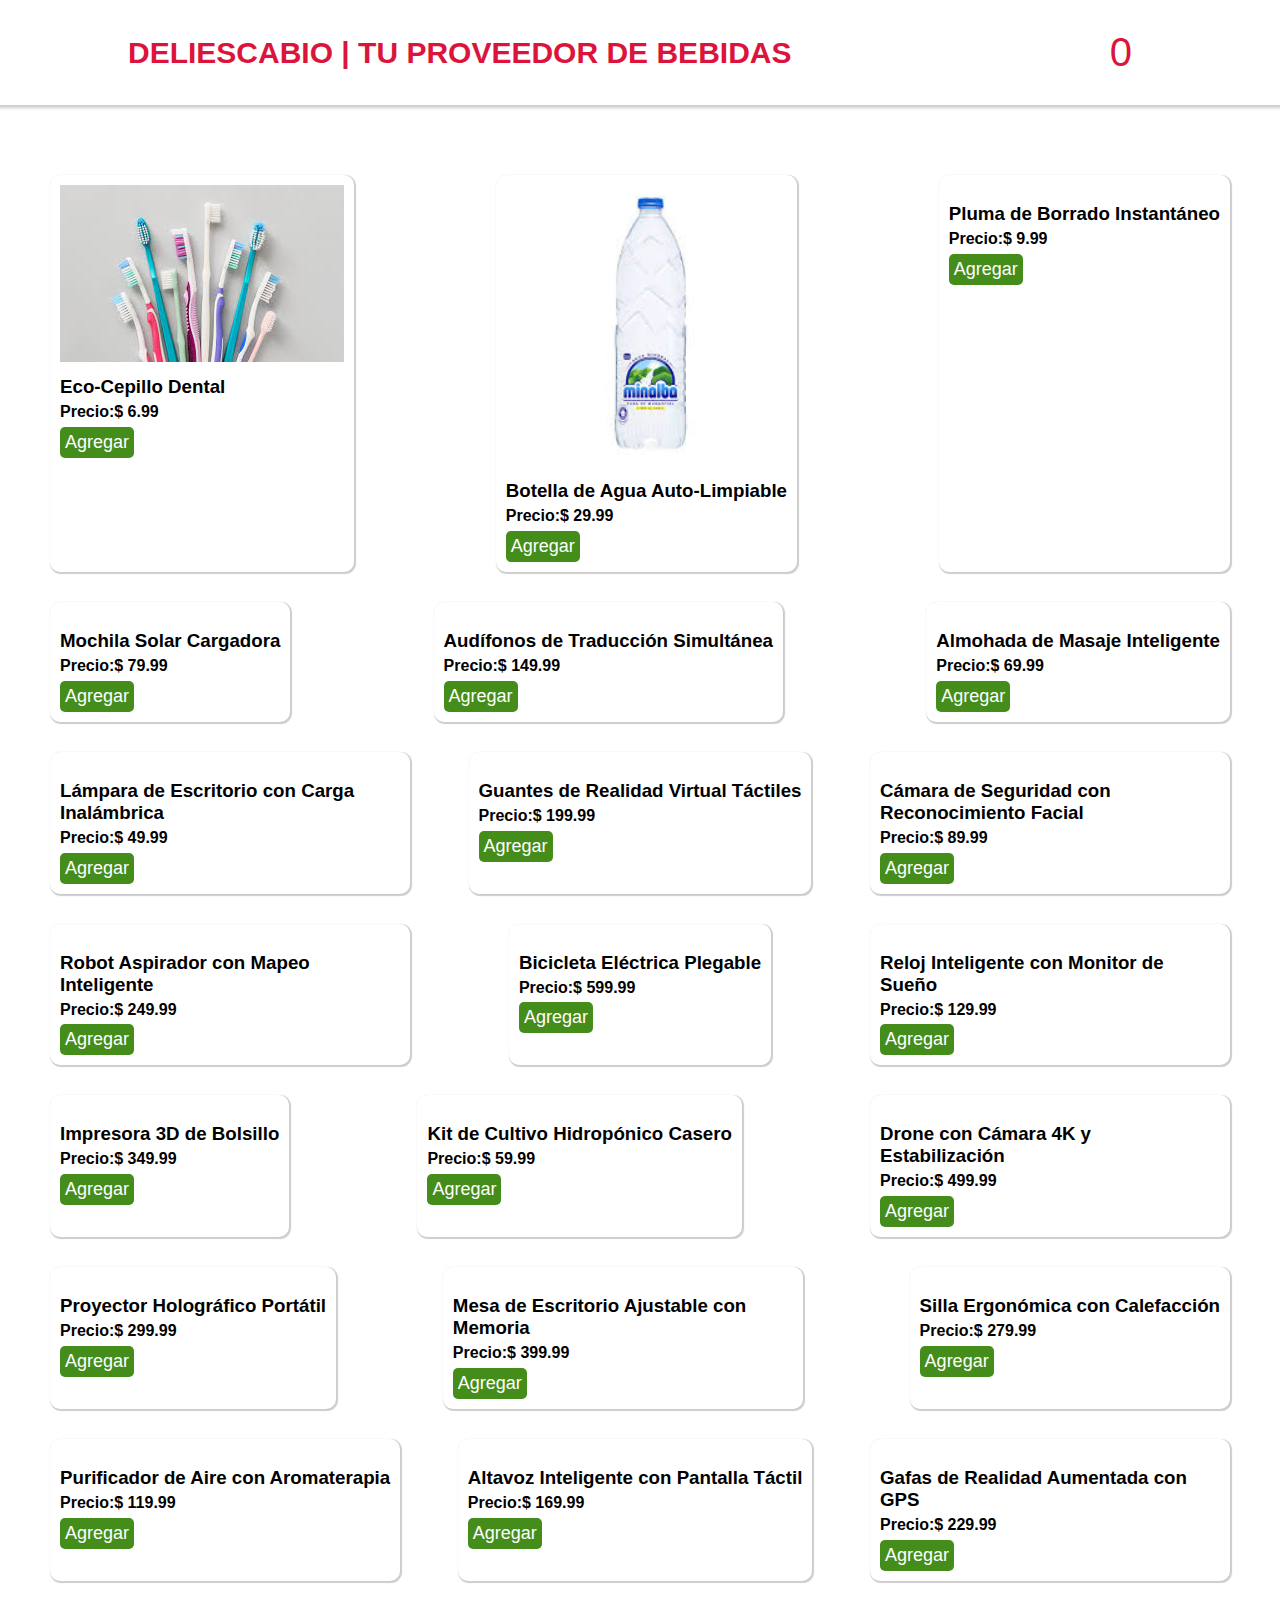
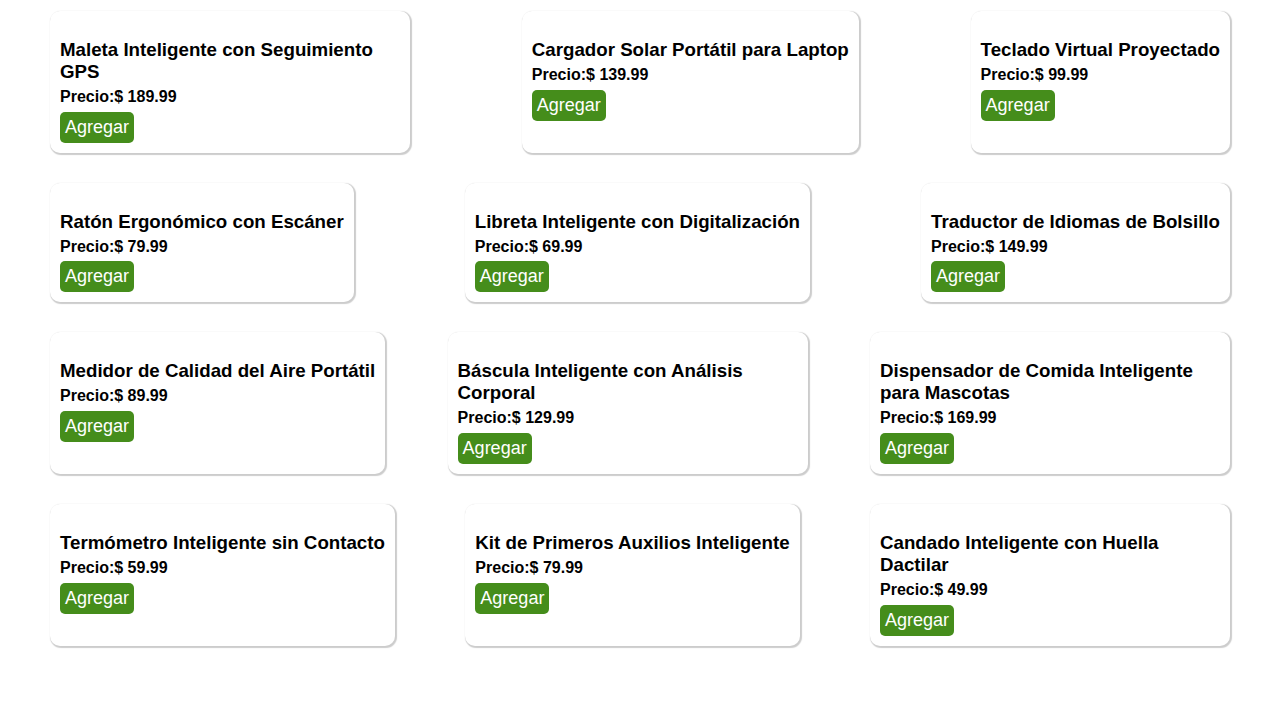
==== index.html @ 5456f732 "initial commit" ====
<!DOCTYPE html>
<html lang="es">

<head>
  <meta charset="UTF-8">
  <meta http-equiv="X-UA-Compatible" content="IE=edge">
  <meta name="viewport" content="width=device-width, initial-scale=1.0">
  <title>Binary Shop</title>
  <!-- <script src="https://kit.fontawesome.com/df59baf6b8.js" crossorigin="anonymous"></script>
  <link rel="preconnect" href="https://fonts.googleapis.com">
  <link rel="preconnect" href="https://fonts.gstatic.com" crossorigin>
  <link href="https://fonts.googleapis.com/css2?family=Poppins:wght@300;400;900&display=swap" rel="stylesheet"> -->
  <link rel="stylesheet" href="styles.css">
  <script defer src="stock.js"></script>
  <script defer src="modal.js"></script>
</head>

<body>
  <header>
    <h1 id="titulo" class="titulo">DeliEscabio | Tu proveedor de bebidas</h1>
    <button id="boton-carrito"><i class="fas fa-shopping-cart"></i><span id="contadorCarrito">0</span></button>
  </header>


  <main id="contenedor-productos">

  </main>

  <div class="modal-contenedor">
    <div class="modal-carrito">
      <h3>Carrito</h3>
      <button id="carritoCerrar"><i class="fas fa-times-circle"></i></button>
      <div id="carrito-contenedor">

      </div>
      <p class="precioProducto">Precio total: $<span id="precioTotal">0</span></p>
      <button id="vaciar-carrito" class="boton-agregar">Vaciar carrito</button>
    </div>
  </div>
  <script type="module" src="app.js"></script>
  <script type="module" src="./getProducts.js"></script>
</body>

</html>
---- styles.css ----
* {
  margin: 0;
  padding: 0;
  box-sizing: border-box;
  background-color: 'fafafa';
}

body {
  font-family: 'Poppins', sans-serif;
}
img {
  width: 100%;
  margin-bottom: 10px;
}
header {
  display: flex;
  justify-content: space-between;
  align-items: center;
  padding: 20px 10%;
  box-shadow: 0px 0px 3px 3px rgba(0, 0, 0, 0.2);
  margin-bottom: 20px;
}
h1 {
  color: crimson;
  text-transform: uppercase;
  font-weight: 700;
  font-size: 30px;
}
#boton-carrito {
  border: none;
  color: crimson;
  font-family: 'Poppins', sans-serif;
  font-size: 40px;
  background-color: white;
  border-radius: 50%;
  padding: 10px 20px;
  transition: all 0.3s;
}
#boton-carrito:hover {
  cursor: pointer;
  color: white;
  background-color: crimson;
}
#boton-carrito:focus {
  outline: none;
}

#contenedor-productos {
  max-width: 1200px;
  margin: 60px auto;
  display: flex;
  justify-content: space-between;
  flex-wrap: wrap;
}

p {
  line-height: 1.8;
}
.producto {
  max-width: 30%;
  padding: 10px;
  margin: 10px;
  margin-bottom: 20px;
  box-shadow: 1px 1px 1px 1px rgba(0, 0, 0, 0.2);
  border-radius: 10px;
}

.descripcion {
  font-size: 10pt;
  line-height: 12pt;
  font-weight: 300;
}

.precioProducto {
  font-weight: 700;
}
.boton-agregar {
  background-color: rgb(69, 141, 27);
  color: white;
  font-size: 18px;
  font-family: 'Poppins', sans-serif;
  font-weight: 400;
  padding: 5px;
  border: none;
  border-radius: 5px;
}
.boton-agregar:hover {
  cursor: pointer;
  font-weight: 900;
}
.boton-agregar:focus {
  outline: none;
}

.modal-contenedor {
  position: fixed;
  top: 0;
  width: 100%;
  height: 100vh;
  background-color: rgba(0, 0, 0, 0.3);
  display: flex;
  justify-content: center;
  align-items: center;
  transition: all 0.5s;
  opacity: 0;
  visibility: hidden;
}

.modal-active {
  opacity: 1;
  visibility: visible;
}

.modal-carrito {
  position: relative;
  background-color: white;
  min-width: 500px;
  padding: 20px;
  margin-top: -100%;
  transition: all 0.5s;
}

.modal-active .modal-carrito {
  margin-top: 0;
}

.modal-carrito h3 {
  color: crimson;
  padding-bottom: 5px;
}
.modal-carrito #carritoCerrar {
  position: absolute;
  top: 15px;
  right: 15px;
  font-size: 20px;
  color: crimson;
  border: none;
  background-color: white;
}
.modal-carrito #carritoCerrar:hover {
  cursor: pointer;
}
.modal-carrito #carritoCerrar:focus {
  outline: none;
}
.modal-carrito .precioProducto {
  padding-top: 10px;
}

.productoEnCarrito {
  border-left: 5px solid #fafafa;
  border-bottom-left-radius: 3px;
  border-top-left-radius: 3px;
  margin: 5px 0;
  padding: 5px 10px;
  display: flex;
  justify-content: space-between;
}
.productoEnCarrito:hover {
  border-left: 5px solid crimson;
}

.boton-eliminar {
  background-color: white;
  color: red;
  border: none;
  font-size: 20px;
}

.boton-eliminar:hover {
  cursor: pointer;
}
.boton-eliminar:focus {
  outline: none;
}
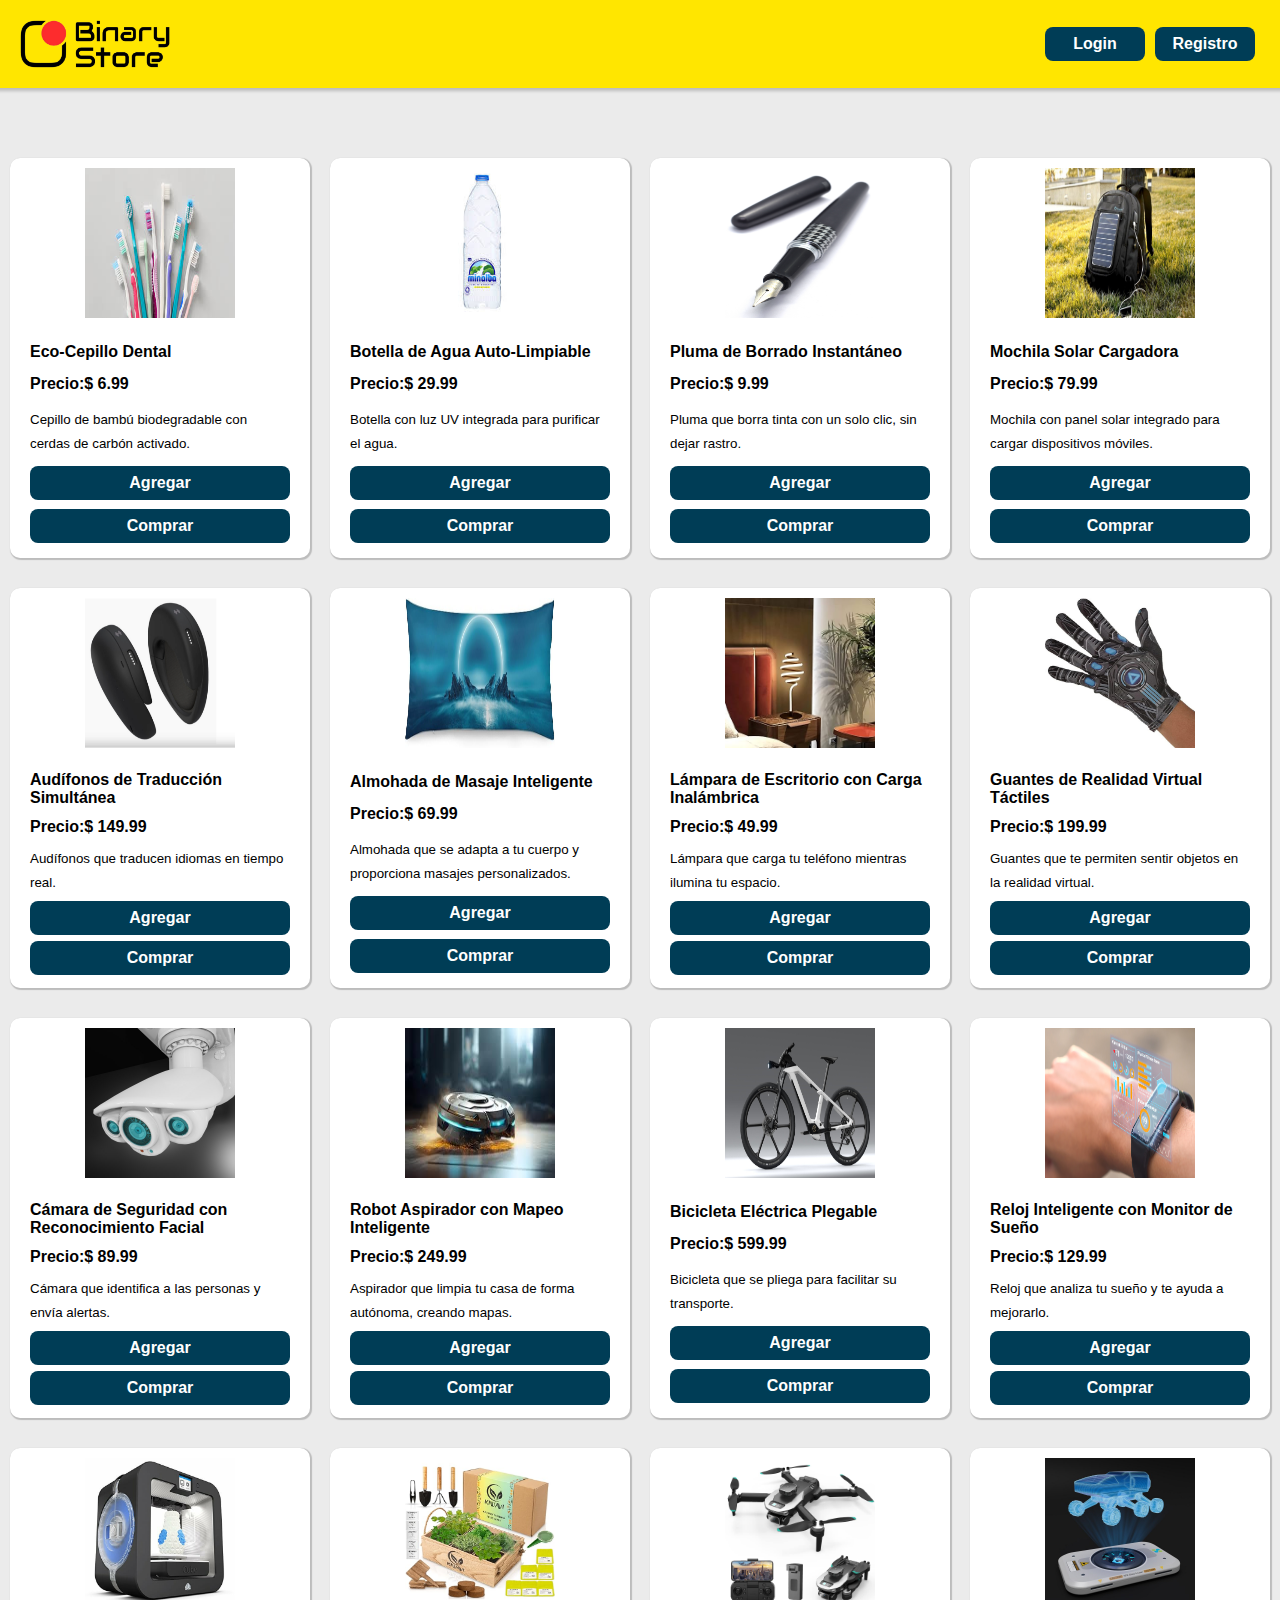
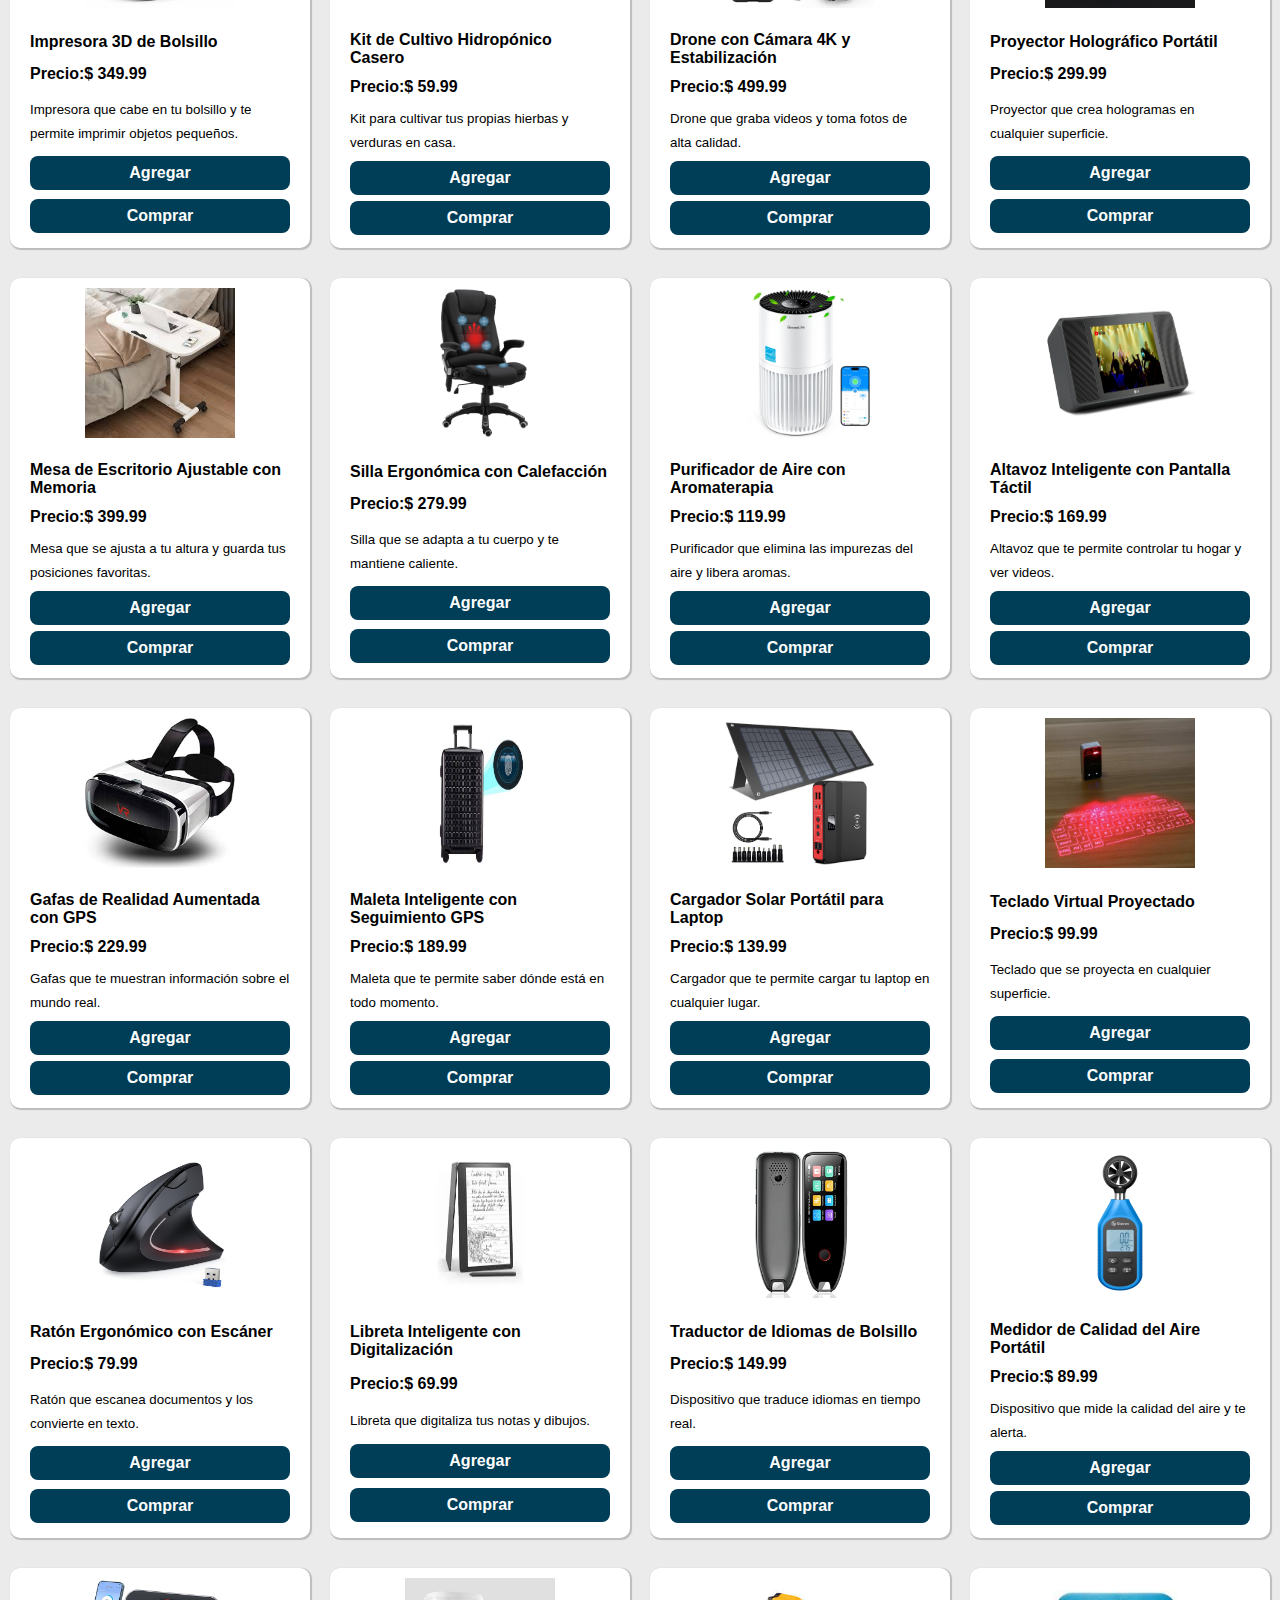
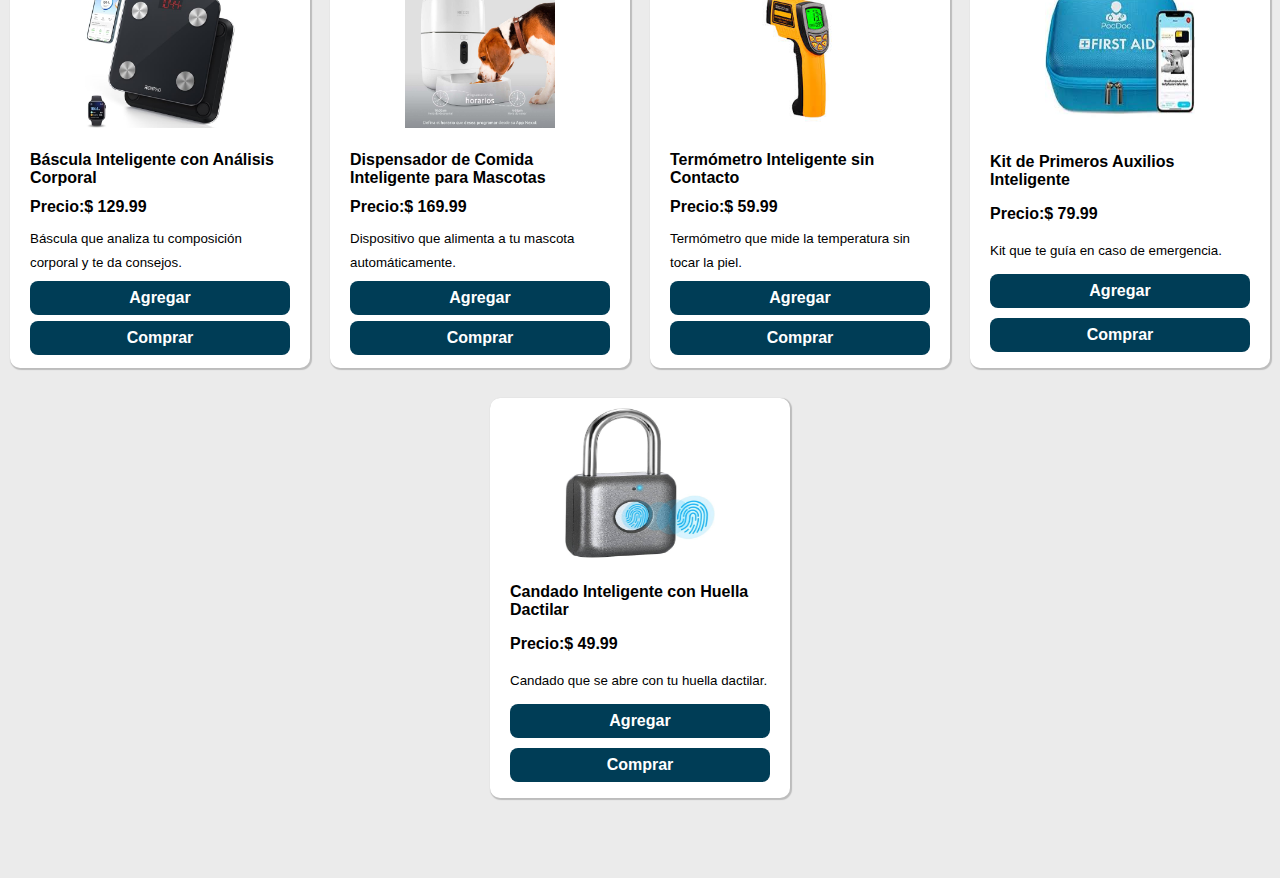
==== commit 7c1178e5: "advances" ====
--- a/index.html
+++ b/index.html
@@ -6,19 +6,19 @@
   <meta http-equiv="X-UA-Compatible" content="IE=edge">
   <meta name="viewport" content="width=device-width, initial-scale=1.0">
   <title>Binary Shop</title>
-  <!-- <script src="https://kit.fontawesome.com/df59baf6b8.js" crossorigin="anonymous"></script>
-  <link rel="preconnect" href="https://fonts.googleapis.com">
-  <link rel="preconnect" href="https://fonts.gstatic.com" crossorigin>
-  <link href="https://fonts.googleapis.com/css2?family=Poppins:wght@300;400;900&display=swap" rel="stylesheet"> -->
-  <link rel="stylesheet" href="styles.css">
+  <link rel="stylesheet" href="styles/styles.css">
+  <link rel="stylesheet" href="styles/card.css">
+  <link rel="stylesheet" href="styles/headers.css">
+
+
   <script defer src="stock.js"></script>
   <script defer src="modal.js"></script>
 </head>
 
 <body>
-  <header>
-    <h1 id="titulo" class="titulo">DeliEscabio | Tu proveedor de bebidas</h1>
-    <button id="boton-carrito"><i class="fas fa-shopping-cart"></i><span id="contadorCarrito">0</span></button>
+  <header class="headerAuth">
+    <img src="./assets/logo-full.png" alt="binary-shop" id="binary-shop">
+    <div><button class="baseBtn">Login</button><button class="baseBtn">Registro</button></div>
   </header>
 
 
--- a/styles/styles.css
+++ b/styles/styles.css
@@ -0,0 +1,145 @@
+* {
+  margin: 0;
+  padding: 0;
+  box-sizing: border-box;
+  background-color: 'fafafa';
+}
+
+:root {
+  --background: #ebebeb;
+  --normalWhite: #fff;
+  --normalBlack: #000;
+  --hoverCard: #e5f1fd;
+  --headerBg: #ffe600;
+  --primaryBlue: #003d56;
+  --primaryBlueHover: #0b78a5;
+}
+
+body {
+  font-family: 'Poppins', sans-serif;
+  background-color: var(--background);
+}
+
+.baseBtn {
+  text-decoration: none;
+  color: var(--normalWhite);
+  transition: 0.3s;
+  background-color: var(--primaryBlue);
+  border: none;
+  border-radius: 8px;
+  padding: 8px 16px;
+  font-weight: bold;
+  cursor: pointer;
+  font-size: 16px;
+}
+
+.baseBtn:hover {
+  background-color: var(--primaryBlueHover);
+}
+
+/* h1 {
+  color: crimson;
+  text-transform: uppercase;
+  font-weight: 700;
+  font-size: 30px;
+} */
+#boton-carrito {
+  border: none;
+  color: crimson;
+  font-family: 'Poppins', sans-serif;
+  font-size: 40px;
+  background-color: white;
+  border-radius: 50%;
+  padding: 10px 20px;
+  transition: all 0.3s;
+}
+#boton-carrito:hover {
+  cursor: pointer;
+  color: white;
+  background-color: crimson;
+}
+#boton-carrito:focus {
+  outline: none;
+}
+
+.modal-contenedor {
+  position: fixed;
+  top: 0;
+  width: 100%;
+  height: 100vh;
+  background-color: rgba(0, 0, 0, 0.3);
+  display: flex;
+  justify-content: center;
+  align-items: center;
+  transition: all 0.5s;
+  opacity: 0;
+  visibility: hidden;
+}
+
+.modal-active {
+  opacity: 1;
+  visibility: visible;
+}
+
+.modal-carrito {
+  position: relative;
+  background-color: white;
+  min-width: 500px;
+  padding: 20px;
+  margin-top: -100%;
+  transition: all 0.5s;
+}
+
+.modal-active .modal-carrito {
+  margin-top: 0;
+}
+
+.modal-carrito h3 {
+  color: crimson;
+  padding-bottom: 5px;
+}
+.modal-carrito #carritoCerrar {
+  position: absolute;
+  top: 15px;
+  right: 15px;
+  font-size: 20px;
+  color: crimson;
+  border: none;
+  background-color: white;
+}
+.modal-carrito #carritoCerrar:hover {
+  cursor: pointer;
+}
+.modal-carrito #carritoCerrar:focus {
+  outline: none;
+}
+.modal-carrito .precioProducto {
+  padding-top: 10px;
+}
+
+.productoEnCarrito {
+  border-left: 5px solid #fafafa;
+  border-bottom-left-radius: 3px;
+  border-top-left-radius: 3px;
+  margin: 5px 0;
+  padding: 5px 10px;
+  display: flex;
+  justify-content: space-between;
+}
+.productoEnCarrito:hover {
+  border-left: 5px solid crimson;
+}
+
+.boton-eliminar {
+  background-color: white;
+  color: red;
+  border: none;
+  font-size: 20px;
+}
+
+.boton-eliminar:hover {
+  cursor: pointer;
+}
+.boton-eliminar:focus {
+  outline: none;
+}
--- a/styles/card.css
+++ b/styles/card.css
@@ -0,0 +1,77 @@
+.cardImage {
+  display: flex;
+  justify-content: center;
+  align-items: center;
+  img {
+    height: 150px;
+    width: 150px;
+    margin-bottom: 10px;
+  }
+}
+
+#contenedor-productos {
+  /* max-width: 1200px; */
+  margin: 60px auto;
+  display: flex;
+  justify-content: center;
+  flex-wrap: wrap;
+}
+
+.producto {
+  width: 300px;
+  height: 400px;
+  overflow: hidden;
+  padding: 10px;
+  margin: 10px;
+  margin-bottom: 20px;
+  box-shadow: 1px 1px 1px 1px rgba(0, 0, 0, 0.2);
+  border-radius: 10px;
+  background-color: var(--normalWhite);
+  /* cursor: pointer; */
+  p {
+    line-height: 1.8;
+  }
+  transition: 0.3s;
+}
+
+/* .producto:hover {
+  box-shadow: 1px 1px 1px 1px rgba(0, 0, 0, 0.4);
+  background-color: var(--hoverCard)
+} */
+
+
+.descripcion {
+  font-size: 10pt;
+  line-height: 12pt;
+  font-weight: 300;
+}
+
+.precioProducto {
+  font-weight: 700;
+}
+.boton-agregar {
+  background-color: rgb(69, 141, 27);
+  color: white;
+  font-size: 18px;
+  font-family: 'Poppins', sans-serif;
+  font-weight: 400;
+  padding: 5px;
+  border: none;
+  border-radius: 5px;
+}
+.boton-agregar:hover {
+  cursor: pointer;
+  font-weight: 900;
+}
+.boton-agregar:focus {
+  outline: none;
+}
+
+
+.cardInfo {
+  display: flex;
+  flex-direction: column;
+  justify-content: space-around;
+  padding: 10px;
+  height: 230px;
+}--- a/styles/headers.css
+++ b/styles/headers.css
@@ -0,0 +1,17 @@
+
+.headerAuth {
+  display: flex;
+  justify-content: space-between;
+  align-items: center;
+  padding: 20px;
+  box-shadow: 0px 0px 3px 3px rgba(0, 0, 0, 0.2);
+  margin-bottom: 20px;
+  background-color: var(--headerBg);
+  img {
+    width: 150px;
+  }
+  button {
+    width: 100px;
+    margin: 5px;
+  }
+}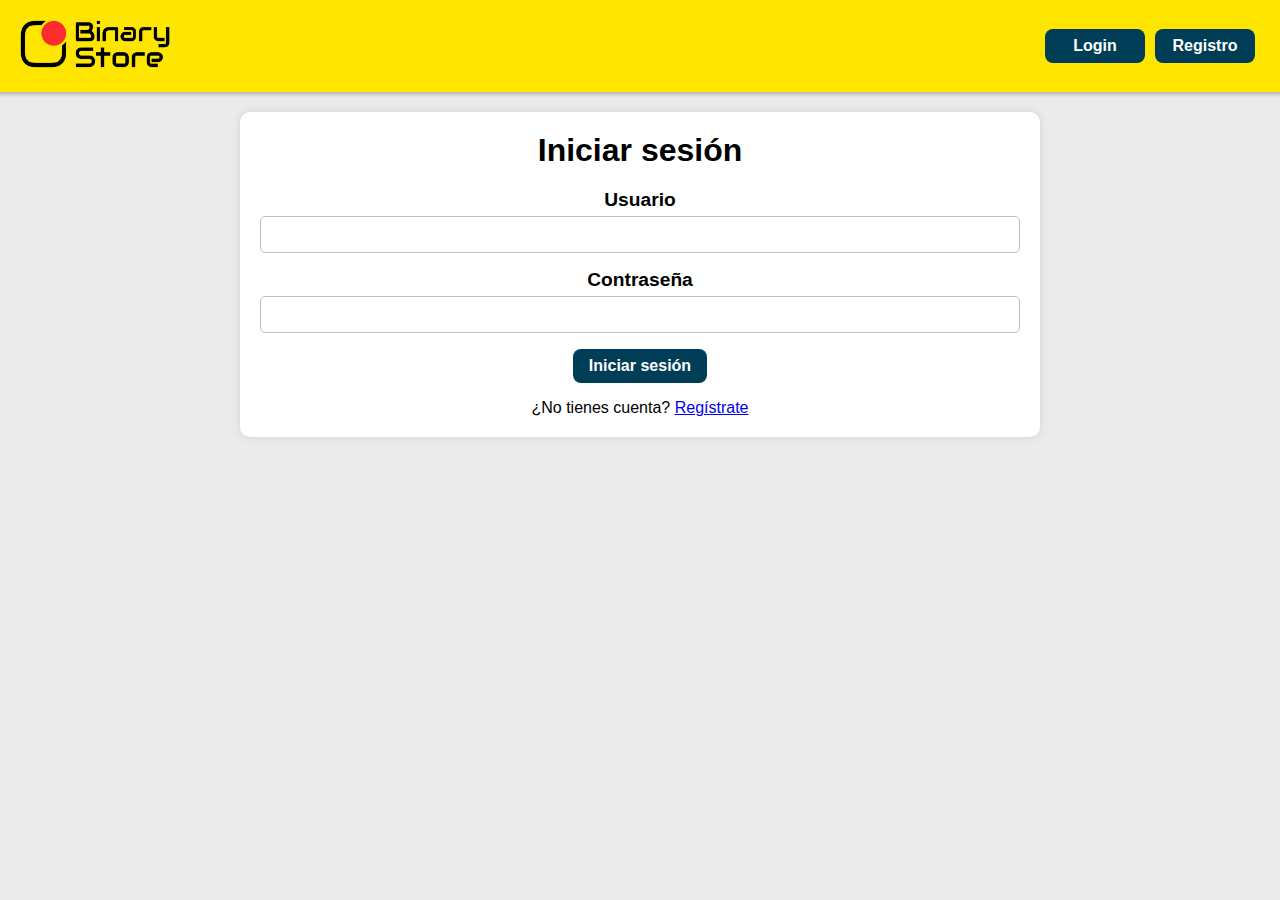
==== commit 0721cea6: "advances" ====
--- a/index.html
+++ b/index.html
@@ -9,16 +9,12 @@
   <link rel="stylesheet" href="styles/styles.css">
   <link rel="stylesheet" href="styles/card.css">
   <link rel="stylesheet" href="styles/headers.css">
-
-
-  <script defer src="stock.js"></script>
-  <script defer src="modal.js"></script>
 </head>
 
 <body>
-  <header class="headerAuth">
-    <img src="./assets/logo-full.png" alt="binary-shop" id="binary-shop">
-    <div><button class="baseBtn">Login</button><button class="baseBtn">Registro</button></div>
+  <header id="header">
+
+
   </header>
 
 
@@ -29,7 +25,7 @@
   <div class="modal-contenedor">
     <div class="modal-carrito">
       <h3>Carrito</h3>
-      <button id="carritoCerrar"><i class="fas fa-times-circle"></i></button>
+      <button id="carritoCerrar"></button>
       <div id="carrito-contenedor">
 
       </div>
@@ -37,8 +33,7 @@
       <button id="vaciar-carrito" class="boton-agregar">Vaciar carrito</button>
     </div>
   </div>
-  <script type="module" src="app.js"></script>
-  <script type="module" src="./getProducts.js"></script>
+  <script type="module" src="./scripts/app.js"></script>
 </body>
 
 </html>--- a/styles/styles.css
+++ b/styles/styles.css
@@ -13,6 +13,7 @@
   --headerBg: #ffe600;
   --primaryBlue: #003d56;
   --primaryBlueHover: #0b78a5;
+  --inputBorder: #bec0c6;
 }
 
 body {
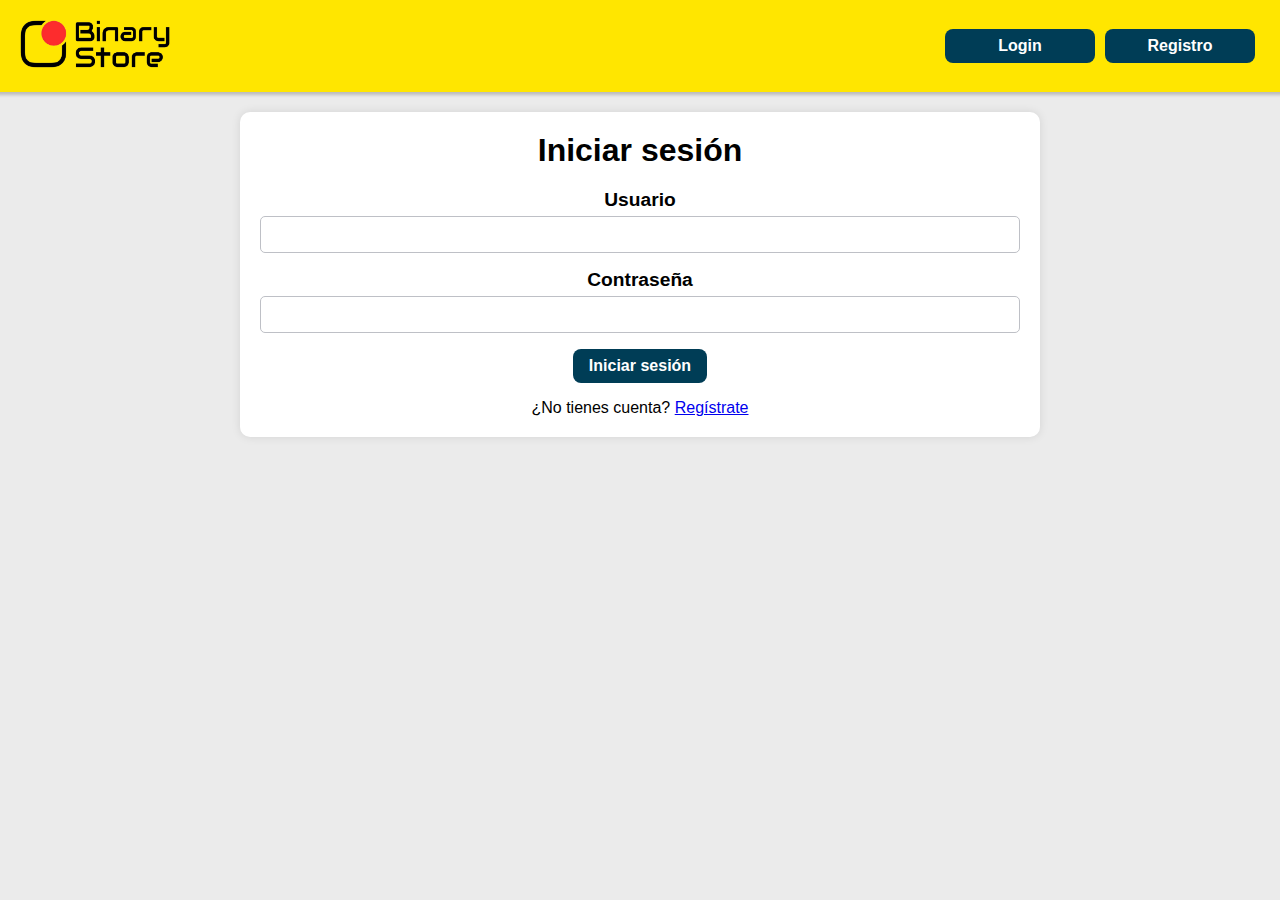
==== commit 31330a30: "advances" ====
--- a/index.html
+++ b/index.html
@@ -13,27 +13,9 @@
 
 <body>
   <header id="header">
-
-
   </header>
-
-
   <main id="contenedor-productos">
-
   </main>
-
-  <div class="modal-contenedor">
-    <div class="modal-carrito">
-      <h3>Carrito</h3>
-      <button id="carritoCerrar"></button>
-      <div id="carrito-contenedor">
-
-      </div>
-      <p class="precioProducto">Precio total: $<span id="precioTotal">0</span></p>
-      <button id="vaciar-carrito" class="boton-agregar">Vaciar carrito</button>
-    </div>
-  </div>
   <script type="module" src="./scripts/app.js"></script>
 </body>
-
 </html>--- a/styles/card.css
+++ b/styles/card.css
@@ -15,6 +15,15 @@
   display: flex;
   justify-content: center;
   flex-wrap: wrap;
+}
+
+.cartButtons {
+  display: flex;
+  justify-content: space-between;
+  align-items: center;
+  button {
+    width: 100px;
+  }
 }
 
 .producto {
@@ -41,13 +50,12 @@
 
 
 .descripcion {
-  font-size: 10pt;
-  line-height: 12pt;
-  font-weight: 300;
+  font-size: 12px;
 }
 
 .precioProducto {
-  font-weight: 700;
+font-size: 12px;
+font-weight: bold;
 }
 .boton-agregar {
   background-color: rgb(69, 141, 27);
--- a/styles/headers.css
+++ b/styles/headers.css
@@ -11,7 +11,7 @@
     width: 150px;
   }
   button {
-    width: 100px;
+    min-width: 150px;
     margin: 5px;
   }
 }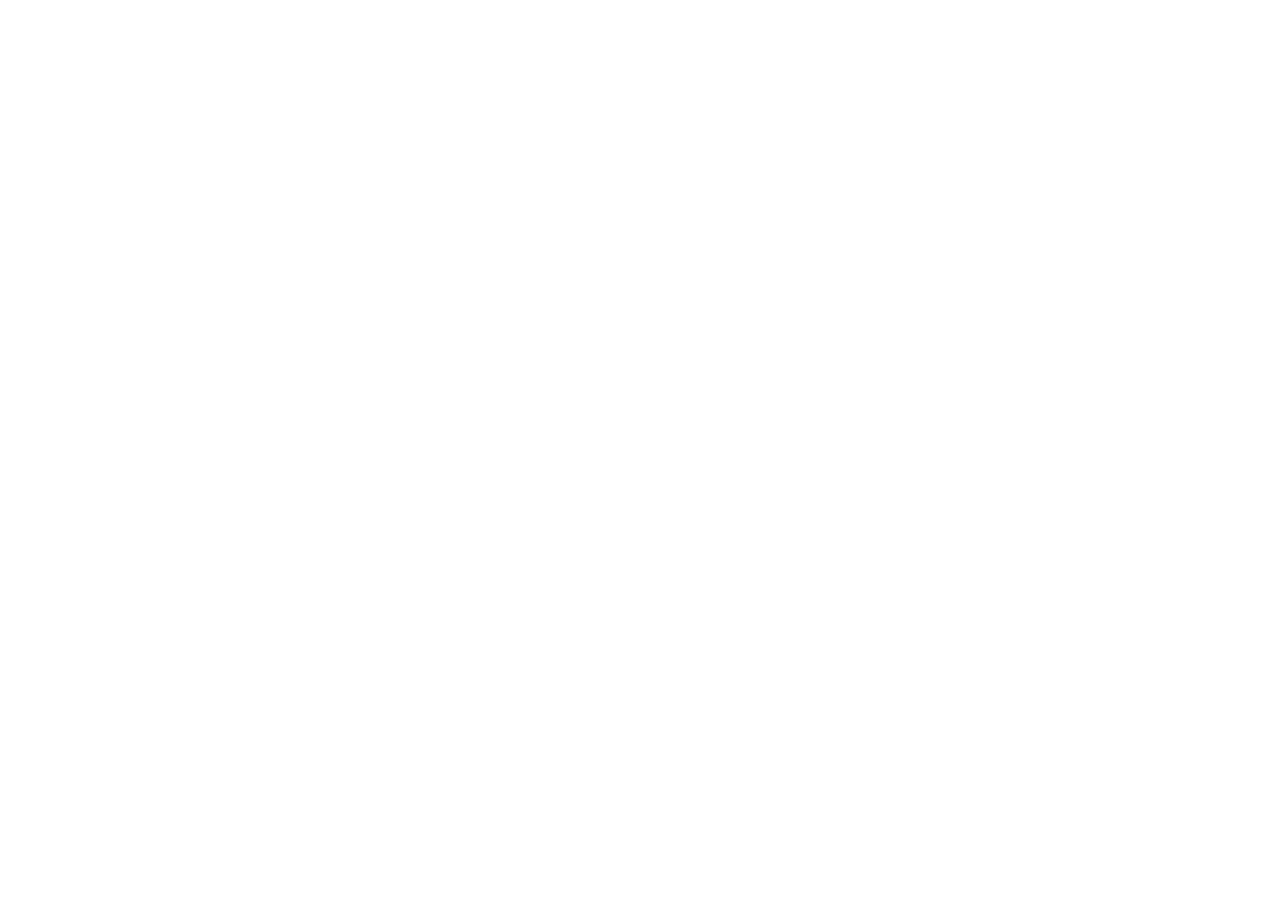
==== commit 56b8efcf: "test" ====
--- a/index.html
+++ b/index.html
@@ -6,9 +6,9 @@
   <meta http-equiv="X-UA-Compatible" content="IE=edge">
   <meta name="viewport" content="width=device-width, initial-scale=1.0">
   <title>Binary Shop</title>
-  <link rel="stylesheet" href="styles/styles.css">
-  <link rel="stylesheet" href="styles/card.css">
-  <link rel="stylesheet" href="styles/headers.css">
+  <link rel="stylesheet" href="/binary-shop/styles/styles.css">
+  <link rel="stylesheet" href="/binary-shop/styles/card.css">
+  <link rel="stylesheet" href="/binary-shop/styles/headers.css">
 </head>
 
 <body>
